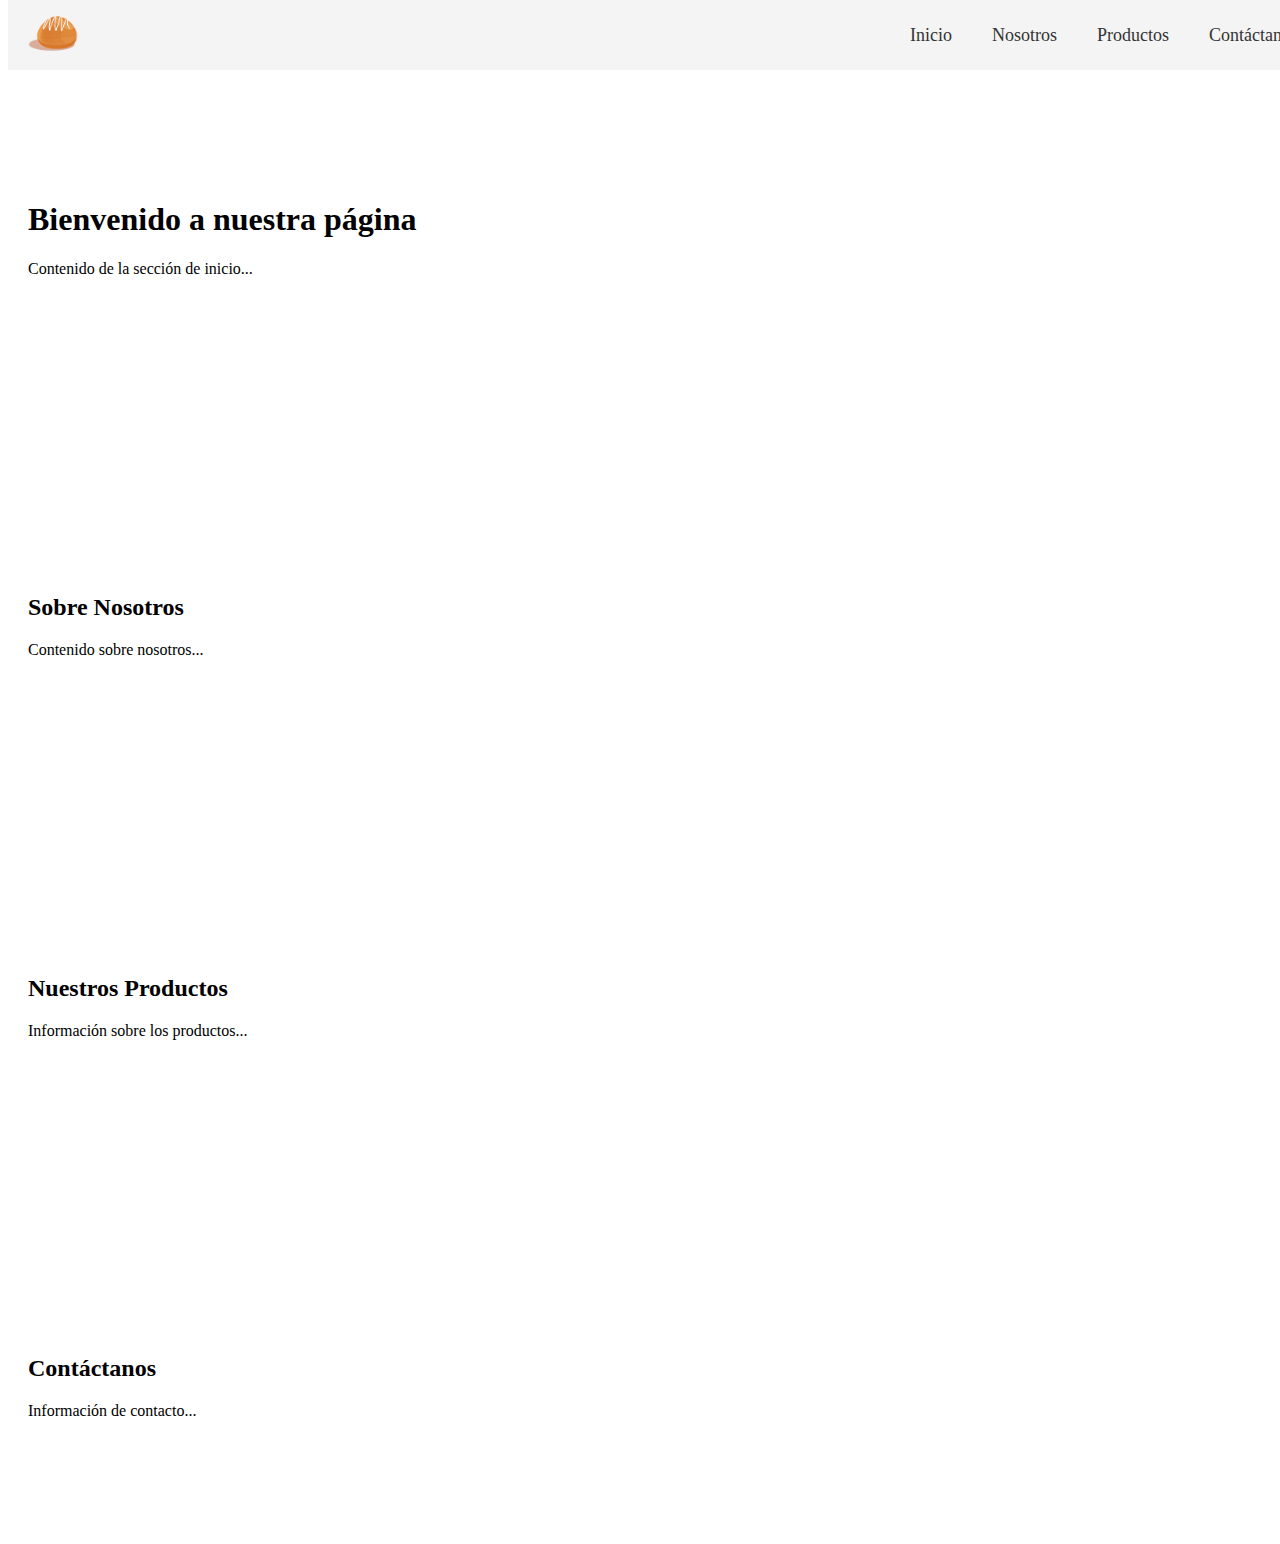
==== index.html @ 8a43a1db "Se empieza ha desarrollar la pagina" ====
<!DOCTYPE html>
<html lang="es">
<head>
    <meta charset="UTF-8">
    <meta name="viewport" content="width=device-width, initial-scale=1.0">
    <title>Pancolombia</title>
    <link rel="stylesheet" href="styles.css">
</head>

<body>
    <header>
        <img src="imagenes/Icono.png" alt="Icono de la página" class="icono">
        <nav>
            <ul class="menu">
                <li><a href="#inicio">Inicio</a></li>
                <li><a href="#nosotros">Nosotros</a></li>
                <li><a href="#productos">Productos</a></li>
                <li><a href="#contacto">Contáctanos</a></li>
            </ul>
        </nav>
    </header>
    
    <!-- Secciones de la página -->
    <section id="inicio">
        <h1>Bienvenido a nuestra página</h1>
        <p>Contenido de la sección de inicio...</p>
    </section>
    
    <section id="nosotros">
        <h2>Sobre Nosotros</h2>
        <p>Contenido sobre nosotros...</p>
    </section>
    
    <section id="productos">
        <h2>Nuestros Productos</h2>
        <p>Información sobre los productos...</p>
    </section>
    
    <section id="contacto">
        <h2>Contáctanos</h2>
        <p>Información de contacto...</p>
    </section>
    

</body>

</html>
---- styles.css ----
/* Estilos generales para el header */
header {
    display: flex;
    justify-content: space-between; /* Distribuye el icono a la izquierda y el menú a la derecha */
    align-items: center; /* Alinea verticalmente los elementos */
    padding: 10px 20px;
    background-color: #f4f4f4;
    position: fixed; /* Hace que el menú se quede fijo en la parte superior al hacer scroll */
    width: 100%;
    top: 0;
    z-index: 1000;
}

/* Estilo para la imagen del ícono */
.icono {
    width: 50px; /* Tamaño del ícono */
}

/* Estilos para el menú */
nav ul.menu {
    list-style: none; /* Elimina los puntos de la lista */
    margin: 0;
    padding: 0;
    display: flex;
    gap: 20px; /* Espacio entre los elementos del menú */
}

nav ul.menu li a {
    text-decoration: none; /* Quita el subrayado */
    color: #333;
    font-size: 18px;
    padding: 10px;
    transition: color 0.3s ease;
}

nav ul.menu li a:hover {
    color: #007BFF; /* Efecto hover */
}

/* Estilos para las secciones */
section {
    padding: 100px 20px; /* Ajusta el espacio de las secciones */
    margin-top: 80px; /* Evita que el contenido se superponga con el menú fijo */
}
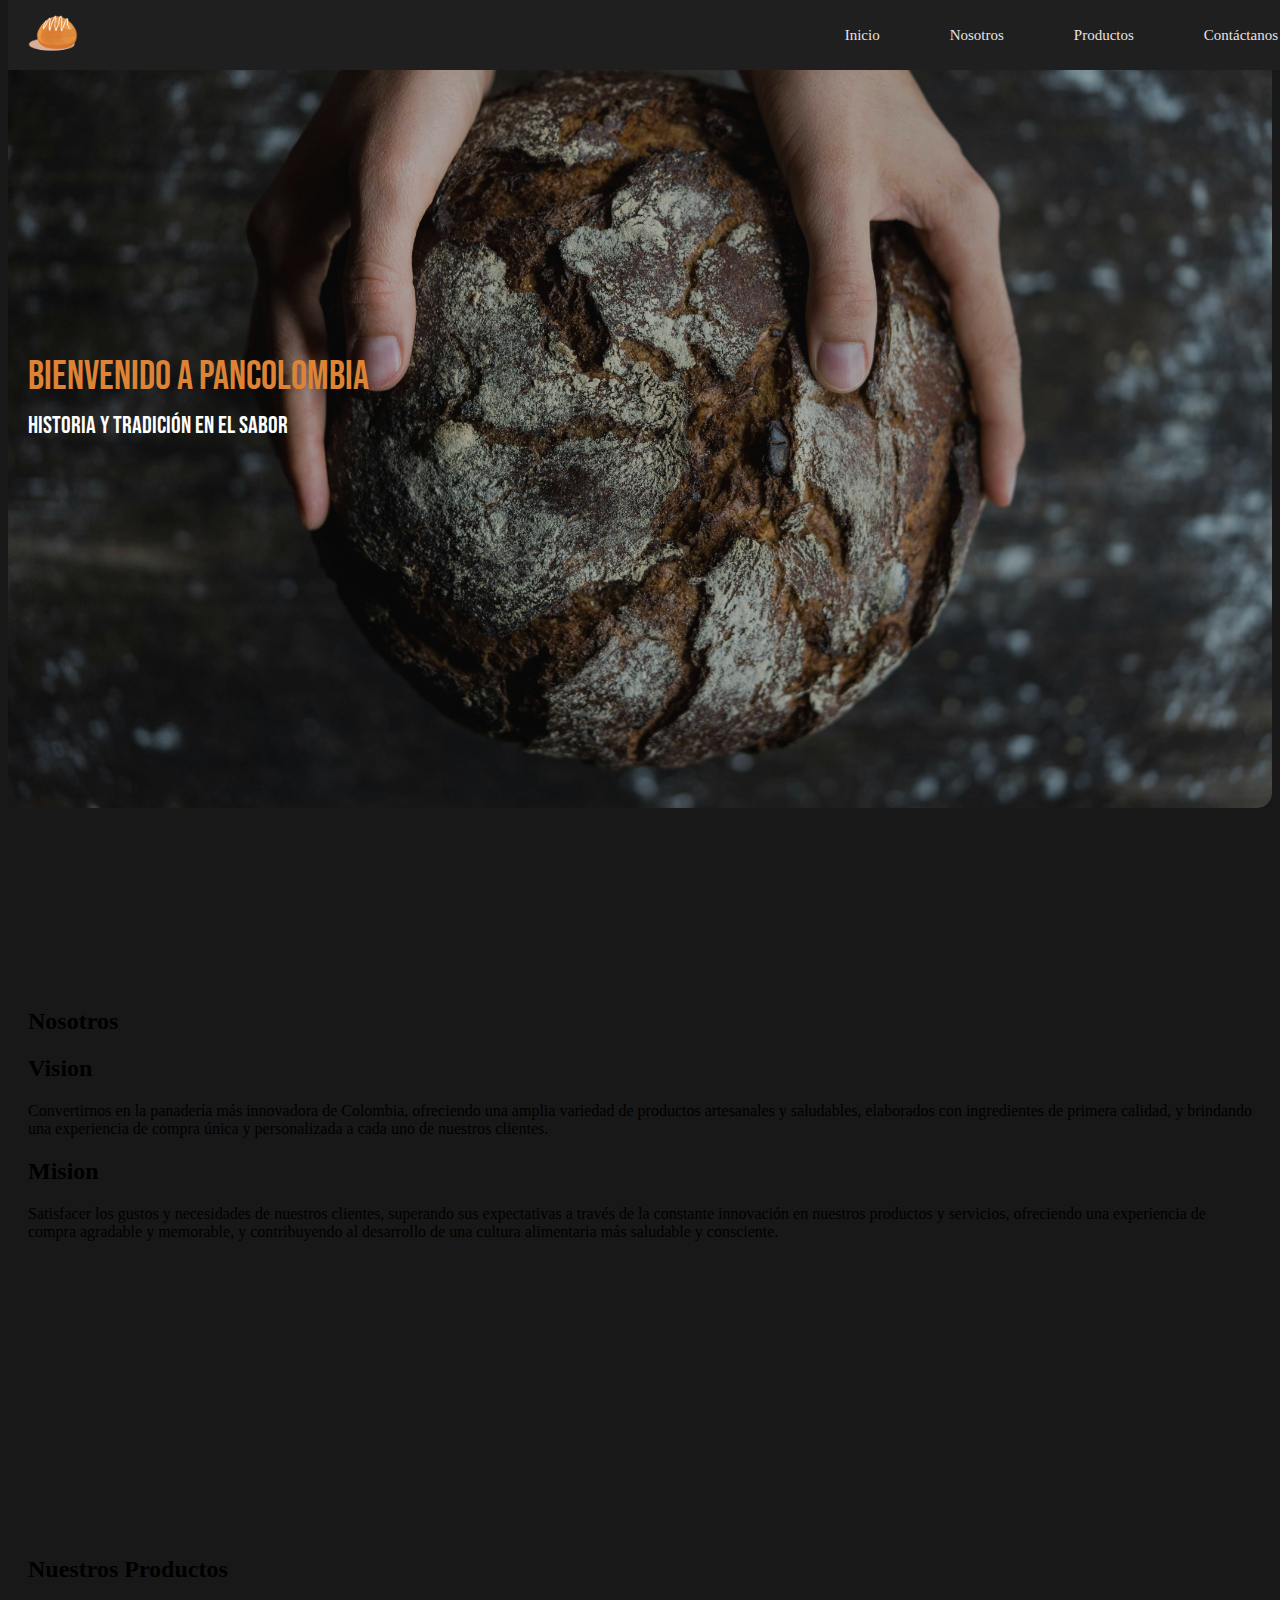
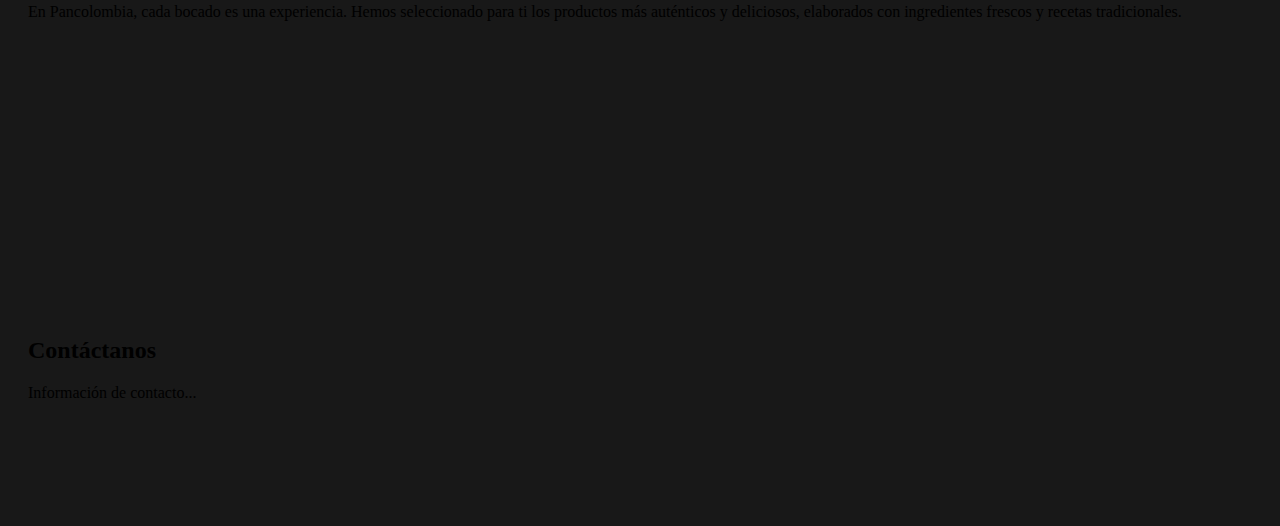
==== commit 99ec21fb: "Se realizan carga de imagen en la sección de inicio y se cambian fuentes" ====
--- a/index.html
+++ b/index.html
@@ -5,6 +5,9 @@
     <meta name="viewport" content="width=device-width, initial-scale=1.0">
     <title>Pancolombia</title>
     <link rel="stylesheet" href="styles.css">
+    <link rel="preconnect" href="https://fonts.googleapis.com">
+<link rel="preconnect" href="https://fonts.gstatic.com" crossorigin>
+<link href="https://fonts.googleapis.com/css2?family=Bebas+Neue&display=swap" rel="stylesheet">
 </head>
 
 <body>
@@ -21,19 +24,25 @@
     </header>
     
     <!-- Secciones de la página -->
-    <section id="inicio">
-        <h1>Bienvenido a nuestra página</h1>
-        <p>Contenido de la sección de inicio...</p>
-    </section>
-    
+    <div class="section-inicio">
+        <img id="inicio-img" src="imagenes/inicio.jpg" alt="Imagen de inicio">
+        <div class="content">
+          <h1 id="titulo">Bienvenido a Pancolombia</h1>
+          <p id="slogan">Historia y tradición en el sabor</p>
+        </div>
+      </div>
+            
     <section id="nosotros">
-        <h2>Sobre Nosotros</h2>
-        <p>Contenido sobre nosotros...</p>
+        <h2>Nosotros</h2>
+        <h2>Vision</h2>
+        <p>Convertirnos en la panadería más innovadora de Colombia, ofreciendo una amplia variedad de productos artesanales y saludables, elaborados con ingredientes de primera calidad, y brindando una experiencia de compra única y personalizada a cada uno de nuestros clientes.</p>
+        <h2>Mision</h2>
+        <p>Satisfacer los gustos y necesidades de nuestros clientes, superando sus expectativas a través de la constante innovación en nuestros productos y servicios, ofreciendo una experiencia de compra agradable y memorable, y contribuyendo al desarrollo de una cultura alimentaria más saludable y consciente.</p>
     </section>
     
     <section id="productos">
         <h2>Nuestros Productos</h2>
-        <p>Información sobre los productos...</p>
+        <p>En Pancolombia, cada bocado es una experiencia. Hemos seleccionado para ti los productos más auténticos y deliciosos, elaborados con ingredientes frescos y recetas tradicionales.</p>
     </section>
     
     <section id="contacto">
--- a/styles.css
+++ b/styles.css
@@ -1,10 +1,15 @@
+
+body{
+
+    background-color: #181818;
+}
 /* Estilos generales para el header */
 header {
     display: flex;
     justify-content: space-between; /* Distribuye el icono a la izquierda y el menú a la derecha */
     align-items: center; /* Alinea verticalmente los elementos */
     padding: 10px 20px;
-    background-color: #f4f4f4;
+    background-color:#1f1f1f;
     position: fixed; /* Hace que el menú se quede fijo en la parte superior al hacer scroll */
     width: 100%;
     top: 0;
@@ -22,19 +27,19 @@
     margin: 0;
     padding: 0;
     display: flex;
-    gap: 20px; /* Espacio entre los elementos del menú */
+    gap: 10px; /* Espacio entre los elementos del menú */
 }
 
 nav ul.menu li a {
     text-decoration: none; /* Quita el subrayado */
-    color: #333;
-    font-size: 18px;
-    padding: 10px;
+    color: #eae2e2;
+    font-size: 15px;
+    padding: 30px;
     transition: color 0.3s ease;
 }
 
 nav ul.menu li a:hover {
-    color: #007BFF; /* Efecto hover */
+    color: #888326; /* Efecto hover */
 }
 
 /* Estilos para las secciones */
@@ -42,3 +47,76 @@
     padding: 100px 20px; /* Ajusta el espacio de las secciones */
     margin-top: 80px; /* Evita que el contenido se superponga con el menú fijo */
 }
+/* Estilos para la sección de inicio */
+#inicio {
+    display: flex;
+    justify-content: space-between; /* Distribuye el texto a la izquierda y la imagen a la derecha */
+    align-items: center;
+    padding: 100px 20px;
+}
+
+#titulo {
+    font-size: 800px; /* Ajusta el tamaño de la fuente según tus preferencias */
+    font-weight: bold;
+    color: #dd8335; /* Color del título */
+    text-align: left; /* Alinea el título a la izquierda */
+    font-family: "Bebas Neue", sans-serif;
+    font-weight: 400;
+    font-style: normal;;
+}
+
+#slogan {
+    font-size: 50px;
+    color: #fff; /* Color blanco para el eslogan */
+    text-align: left;
+    font-family: "Bebas Neue", sans-serif;
+    font-weight: 400;
+    font-style: normal;;
+}
+
+/* Estilos para la sección que contiene la imagen y el contenido */
+.section-inicio {
+    position: relative; /* Para que los hijos se posicionen relativos a esta sección */
+    width: 100%;
+    height: 800px; /* Ajusta según el tamaño deseado */
+    overflow: hidden; /* Para que nada se salga del contenedor */
+  }
+  
+  /* Estilos para la imagen */
+  #inicio-img {
+    position: absolute; /* La imagen se posiciona de forma absoluta dentro del contenedor */
+    top: 0;
+    left: 0;
+    width: 100%;
+    height: 100%; /* La imagen cubre toda la altura de la sección */
+    object-fit: cover; /* Hace que la imagen cubra todo el área sin distorsionarse */
+    z-index: 1; /* La imagen queda detrás del contenido */
+    opacity: 0.7; /* Opción para hacer la imagen semi-transparente */
+    border-radius: 15px; /* Bordes redondeados, ajusta el valor según lo necesites */
+    box-shadow: 0 4px 8px rgba(24, 24, 24, 0.5); /* Sombra con color #181818 */
+  }
+  
+  /* Estilos para el contenido encima de la imagen */
+  .content {
+    position: absolute; /* Se posiciona de manera absoluta dentro de la sección */
+    top: 50%; /* Centra el contenido verticalmente */
+    left: 20px; /* Alinea el contenido a la izquierda */
+    transform: translateY(-50%); /* Ajusta la posición para centrar verticalmente */
+    z-index: 2; /* Asegura que el contenido esté encima de la imagen */
+    color: white; /* Color del texto para que contraste con la imagen */
+    text-align: left; /* Alinea el texto a la izquierda */
+  }
+  
+  /* Estilos para el título */
+  #titulo {
+    font-size: 2.5em; /* Tamaño del título */
+    margin: 0;
+  }
+  
+  /* Estilos para el eslogan */
+  #slogan {
+    font-size: 1.5em; /* Tamaño del eslogan */
+    margin-top: 10px;
+  }
+    
+  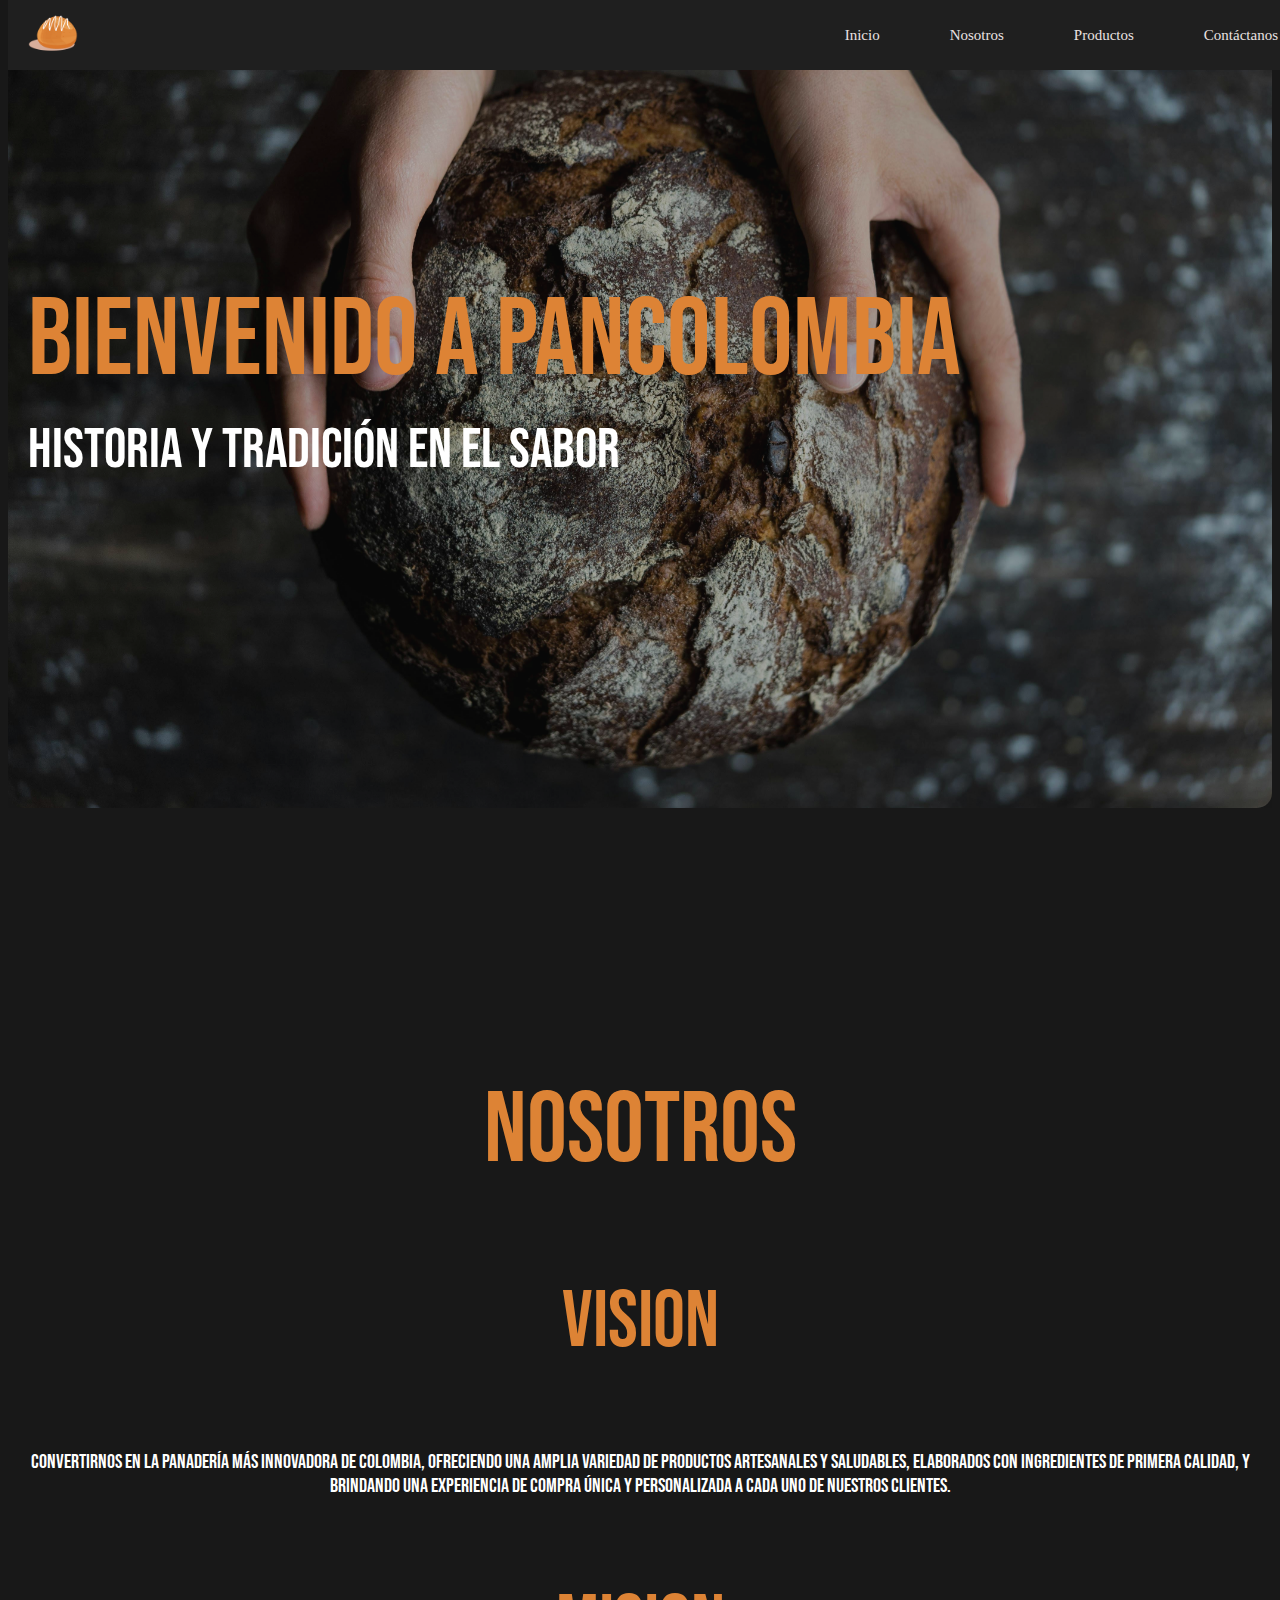
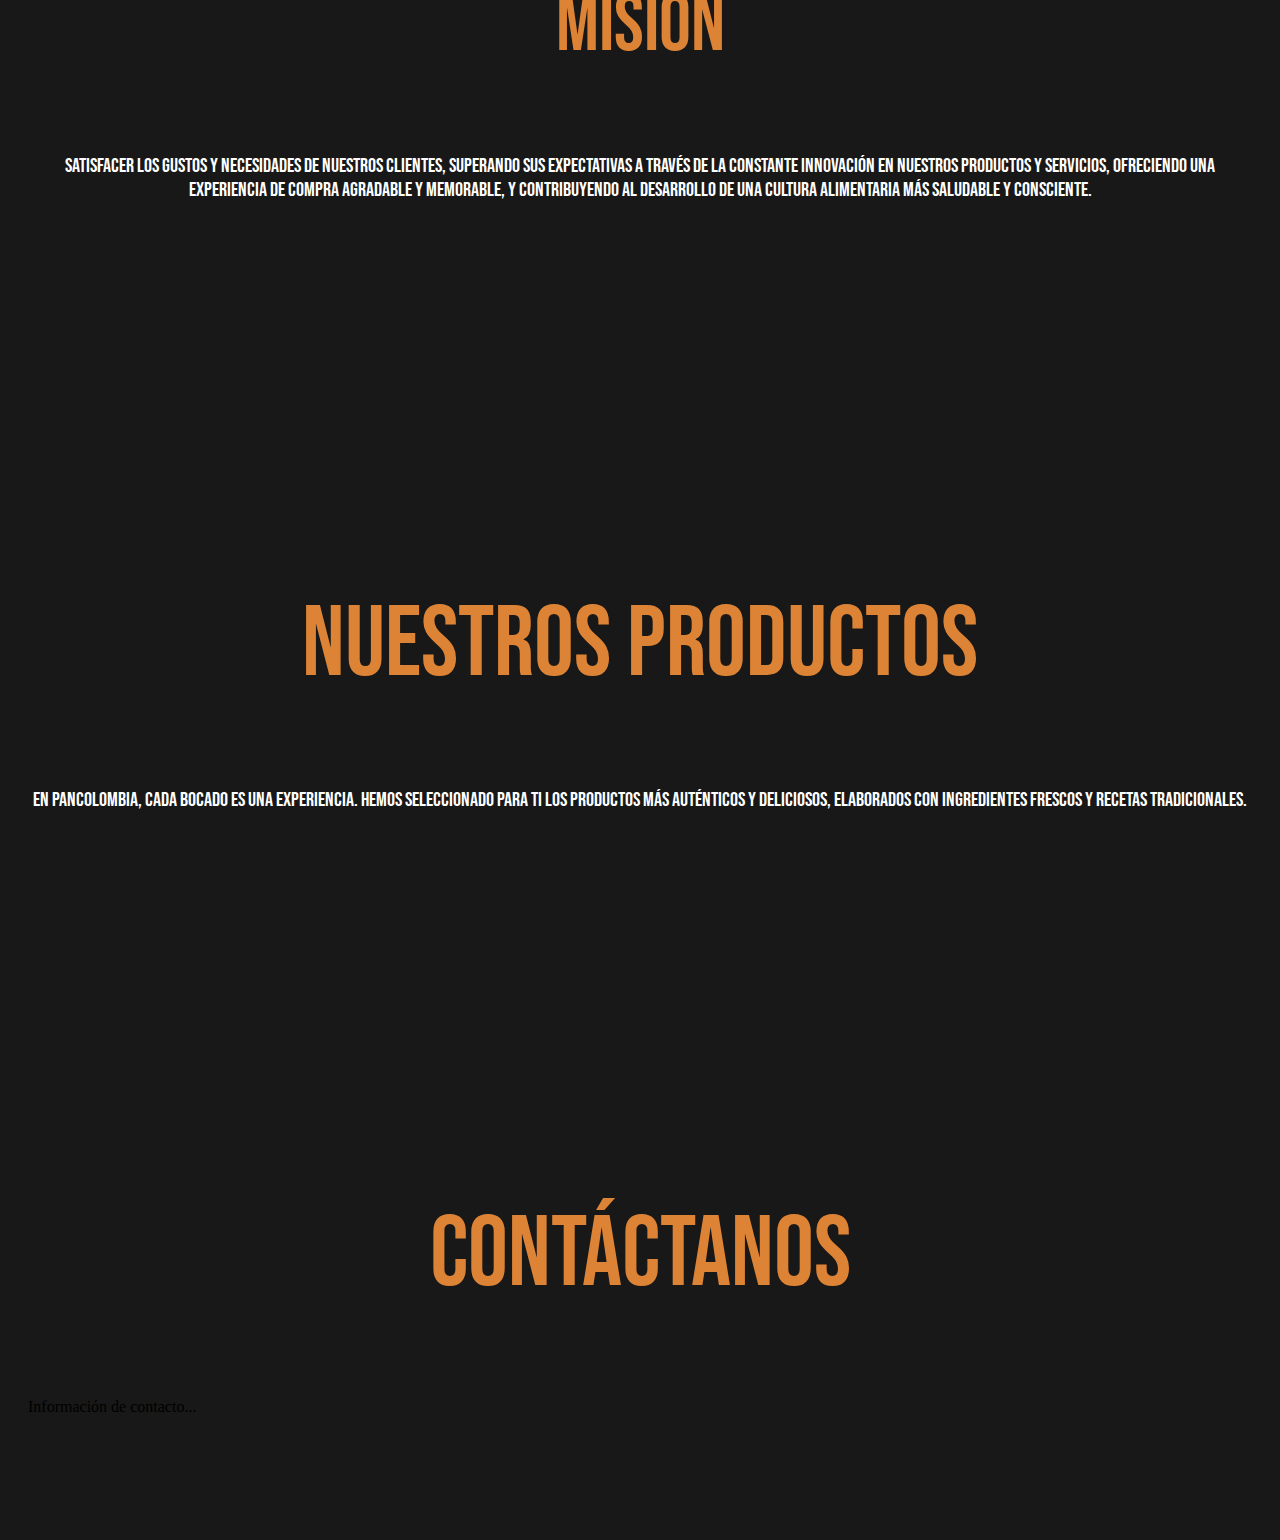
==== commit 71160f45: "Se realiza ajuste de parrafos y tutulos, se adiciona diseños de los mismos centrando y dando color a" ====
--- a/index.html
+++ b/index.html
@@ -33,20 +33,20 @@
       </div>
             
     <section id="nosotros">
-        <h2>Nosotros</h2>
-        <h2>Vision</h2>
-        <p>Convertirnos en la panadería más innovadora de Colombia, ofreciendo una amplia variedad de productos artesanales y saludables, elaborados con ingredientes de primera calidad, y brindando una experiencia de compra única y personalizada a cada uno de nuestros clientes.</p>
-        <h2>Mision</h2>
-        <p>Satisfacer los gustos y necesidades de nuestros clientes, superando sus expectativas a través de la constante innovación en nuestros productos y servicios, ofreciendo una experiencia de compra agradable y memorable, y contribuyendo al desarrollo de una cultura alimentaria más saludable y consciente.</p>
+        <h2 id="tnos">Nosotros</h2>
+        <h3 id="vision">Vision</h3>
+        <p id="pvis">Convertirnos en la panadería más innovadora de Colombia, ofreciendo una amplia variedad de productos artesanales y saludables, elaborados con ingredientes de primera calidad, y brindando una experiencia de compra única y personalizada a cada uno de nuestros clientes.</p>
+        <h3 id="mision">Mision</h3>
+        <p id="pmis">Satisfacer los gustos y necesidades de nuestros clientes, superando sus expectativas a través de la constante innovación en nuestros productos y servicios, ofreciendo una experiencia de compra agradable y memorable, y contribuyendo al desarrollo de una cultura alimentaria más saludable y consciente.</p>
     </section>
     
     <section id="productos">
-        <h2>Nuestros Productos</h2>
-        <p>En Pancolombia, cada bocado es una experiencia. Hemos seleccionado para ti los productos más auténticos y deliciosos, elaborados con ingredientes frescos y recetas tradicionales.</p>
+        <h2 id="nuestros">Nuestros Productos</h2>
+        <p id="pnues">En Pancolombia, cada bocado es una experiencia. Hemos seleccionado para ti los productos más auténticos y deliciosos, elaborados con ingredientes frescos y recetas tradicionales.</p>
     </section>
     
     <section id="contacto">
-        <h2>Contáctanos</h2>
+        <h2 id="con">Contáctanos</h2>
         <p>Información de contacto...</p>
     </section>
     
--- a/styles.css
+++ b/styles.css
@@ -56,7 +56,7 @@
 }
 
 #titulo {
-    font-size: 800px; /* Ajusta el tamaño de la fuente según tus preferencias */
+    font-size: 400px; /* Ajusta el tamaño de la fuente según tus preferencias */
     font-weight: bold;
     color: #dd8335; /* Color del título */
     text-align: left; /* Alinea el título a la izquierda */
@@ -109,14 +109,91 @@
   
   /* Estilos para el título */
   #titulo {
-    font-size: 2.5em; /* Tamaño del título */
+    font-size: 6.8em; /* Tamaño del título */
     margin: 0;
   }
   
   /* Estilos para el eslogan */
   #slogan {
-    font-size: 1.5em; /* Tamaño del eslogan */
+    font-size: 3.5em; /* Tamaño del eslogan */
     margin-top: 10px;
   }
     
-  +  #tnos {
+    font-size: 100px; /* Ajusta el tamaño de la fuente según tus preferencias */
+    font-weight: bold;
+    color: #dd8335; /* Color del título */
+    text-align: center; /* Alinea el título a la izquierda */
+    font-family: "Bebas Neue", sans-serif;
+    font-weight: 400;
+    font-style: normal;}
+
+    #vision {
+    font-size: 80px; /* Ajusta el tamaño de la fuente según tus preferencias */
+    font-weight: bold;
+    color: #dd8335; /* Color del título */
+    text-align: center; /* Alinea el título a la izquierda */
+    font-family: "Bebas Neue", sans-serif;
+    font-weight: 400;
+    font-style: normal;
+    }
+
+    #pvis {
+    font-size: 20px; /* Ajusta el tamaño de la fuente según tus preferencias */
+    font-weight: bold;
+    color: #ffffff; /* Color del título */
+    text-align: center; /* Alinea el título a la izquierda */
+    font-family: "Bebas Neue", sans-serif;
+    font-weight: 400;
+    font-style: normal;
+    }
+
+    #pmis {
+    font-size: 20px; /* Ajusta el tamaño de la fuente según tus preferencias */
+    font-weight: bold;
+    color: #ffffff; /* Color del título */
+    text-align: center; /* Alinea el título a la izquierda */
+    font-family: "Bebas Neue", sans-serif;
+    font-weight: 400;
+    font-style: normal;
+    }
+
+     #mision {
+    font-size: 80px; /* Ajusta el tamaño de la fuente según tus preferencias */
+    font-weight: bold;
+    color: #dd8335; /* Color del título */
+    text-align: center; /* Alinea el título a la izquierda */
+    font-family: "Bebas Neue", sans-serif;
+    font-weight: 400;
+    font-style: normal;
+     }
+
+     #nuestros {
+    font-size: 100px; /* Ajusta el tamaño de la fuente según tus preferencias */
+    font-weight: bold;
+    color: #dd8335; /* Color del título */
+    text-align: center; /* Alinea el título a la izquierda */
+    font-family: "Bebas Neue", sans-serif;
+    font-weight: 400;
+    font-style: normal;
+     }
+
+    #pnues {
+    font-size: 20px; /* Ajusta el tamaño de la fuente según tus preferencias */
+    font-weight: bold;
+    color: #ffffff; /* Color del título */
+    text-align: center; /* Alinea el título a la izquierda */
+    font-family: "Bebas Neue", sans-serif;
+    font-weight: 400;
+    font-style: normal;
+    }
+
+    #con {
+    font-size: 100px; /* Ajusta el tamaño de la fuente según tus preferencias */
+    font-weight: bold;
+    color: #dd8335; /* Color del título */
+    text-align: center; /* Alinea el título a la izquierda */
+    font-family: "Bebas Neue", sans-serif;
+    font-weight: 400;
+    font-style: normal;
+    }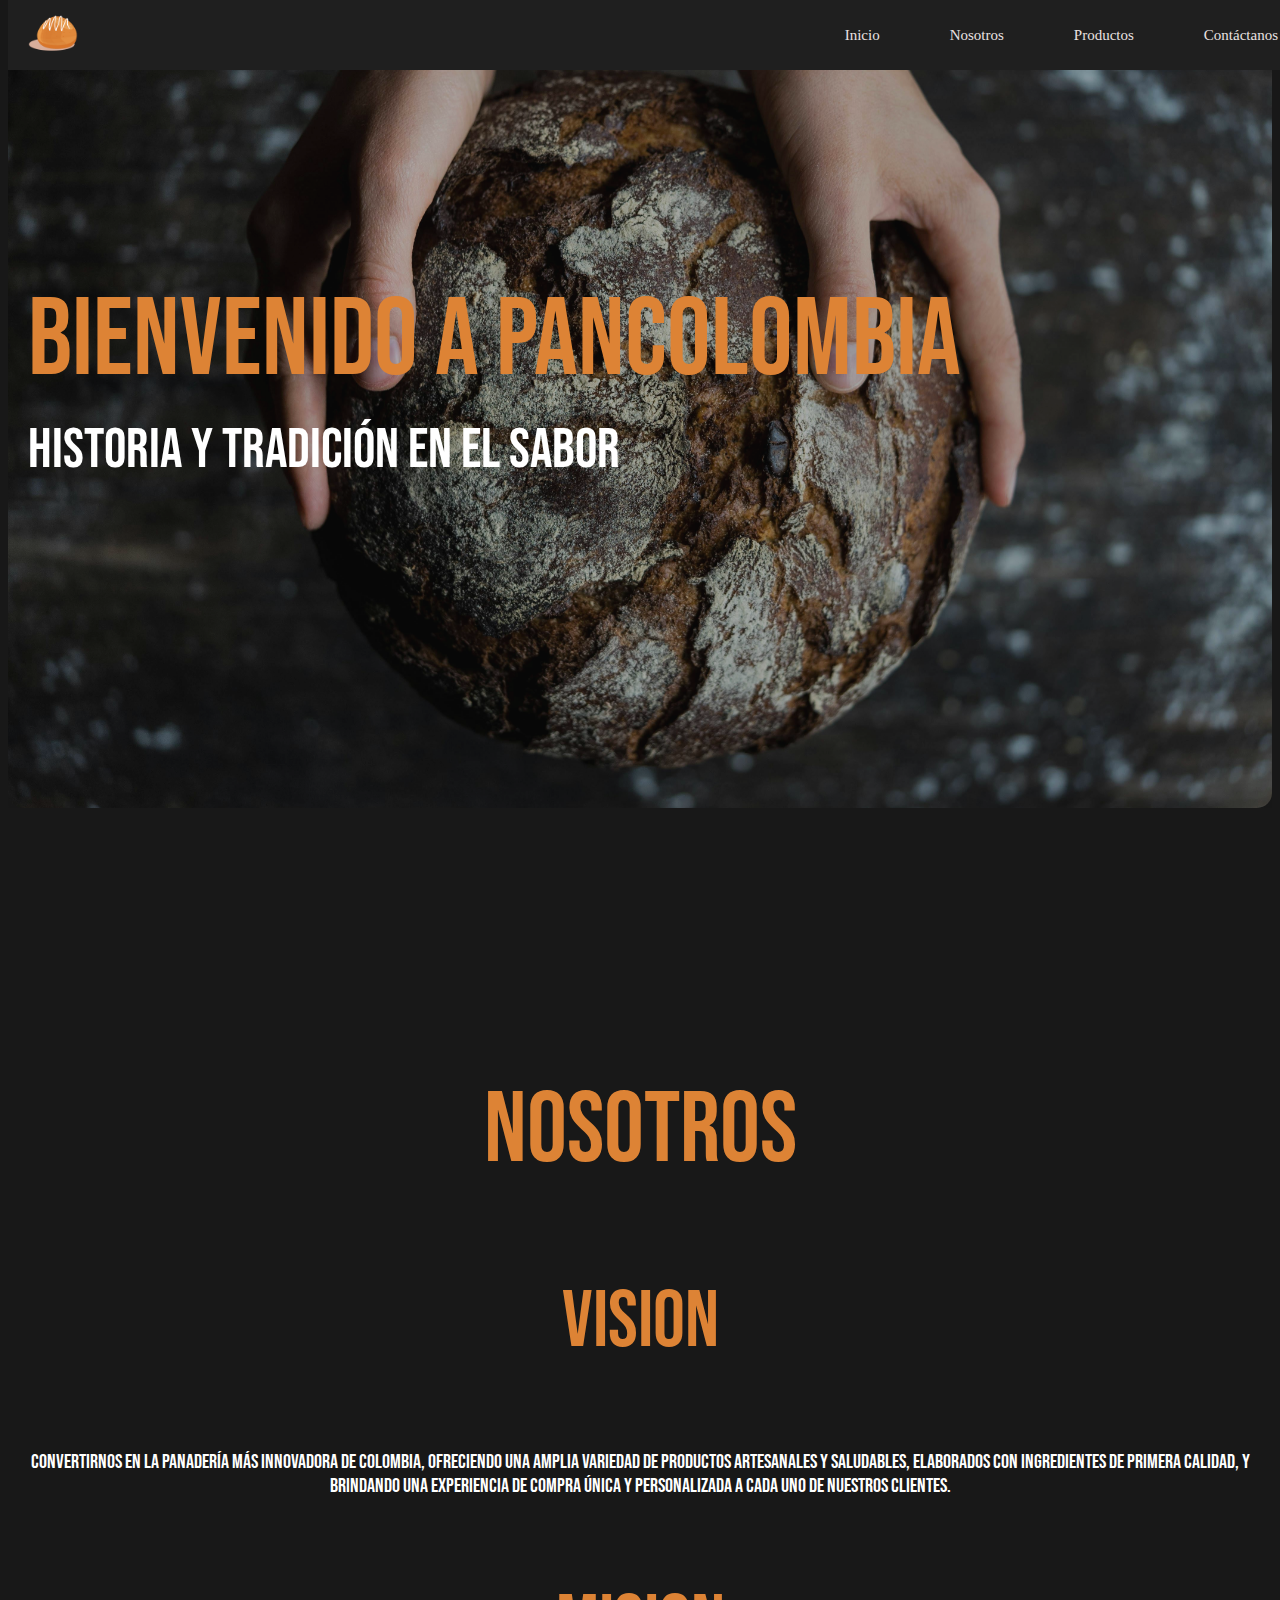
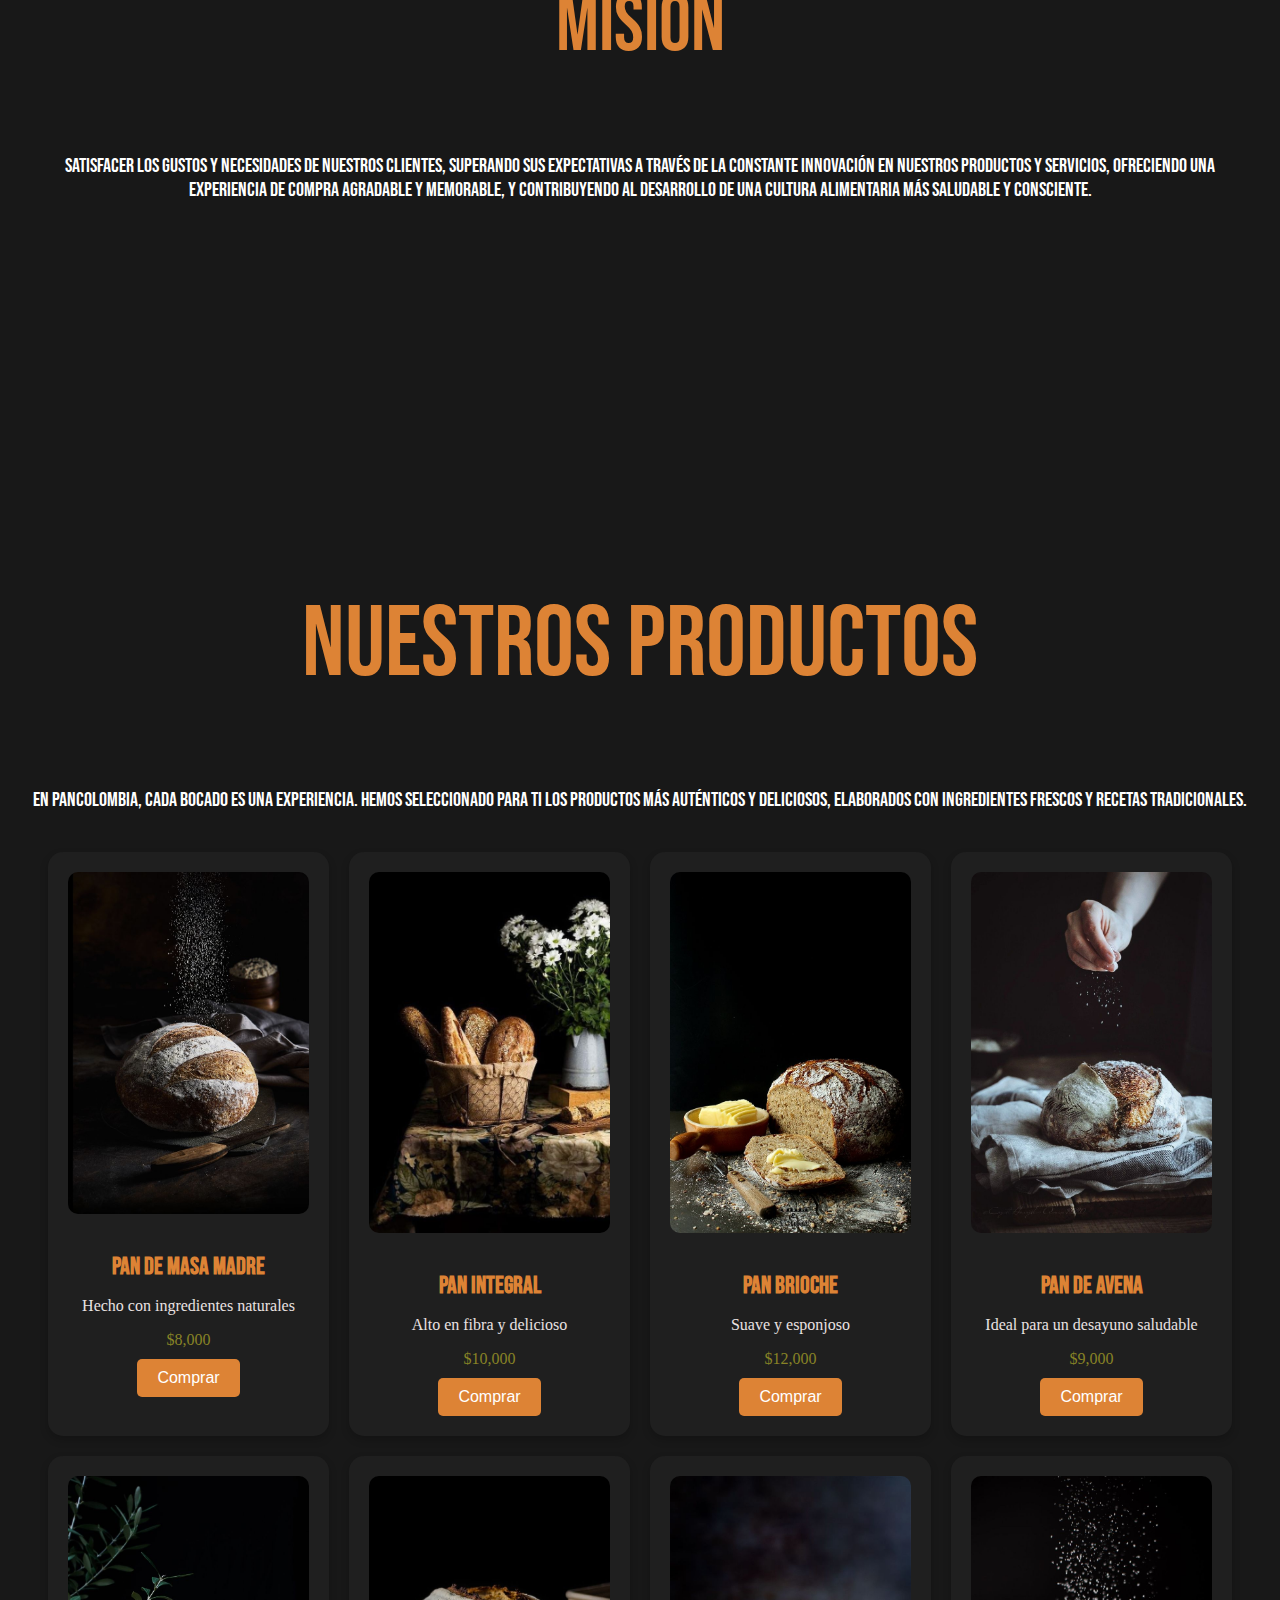
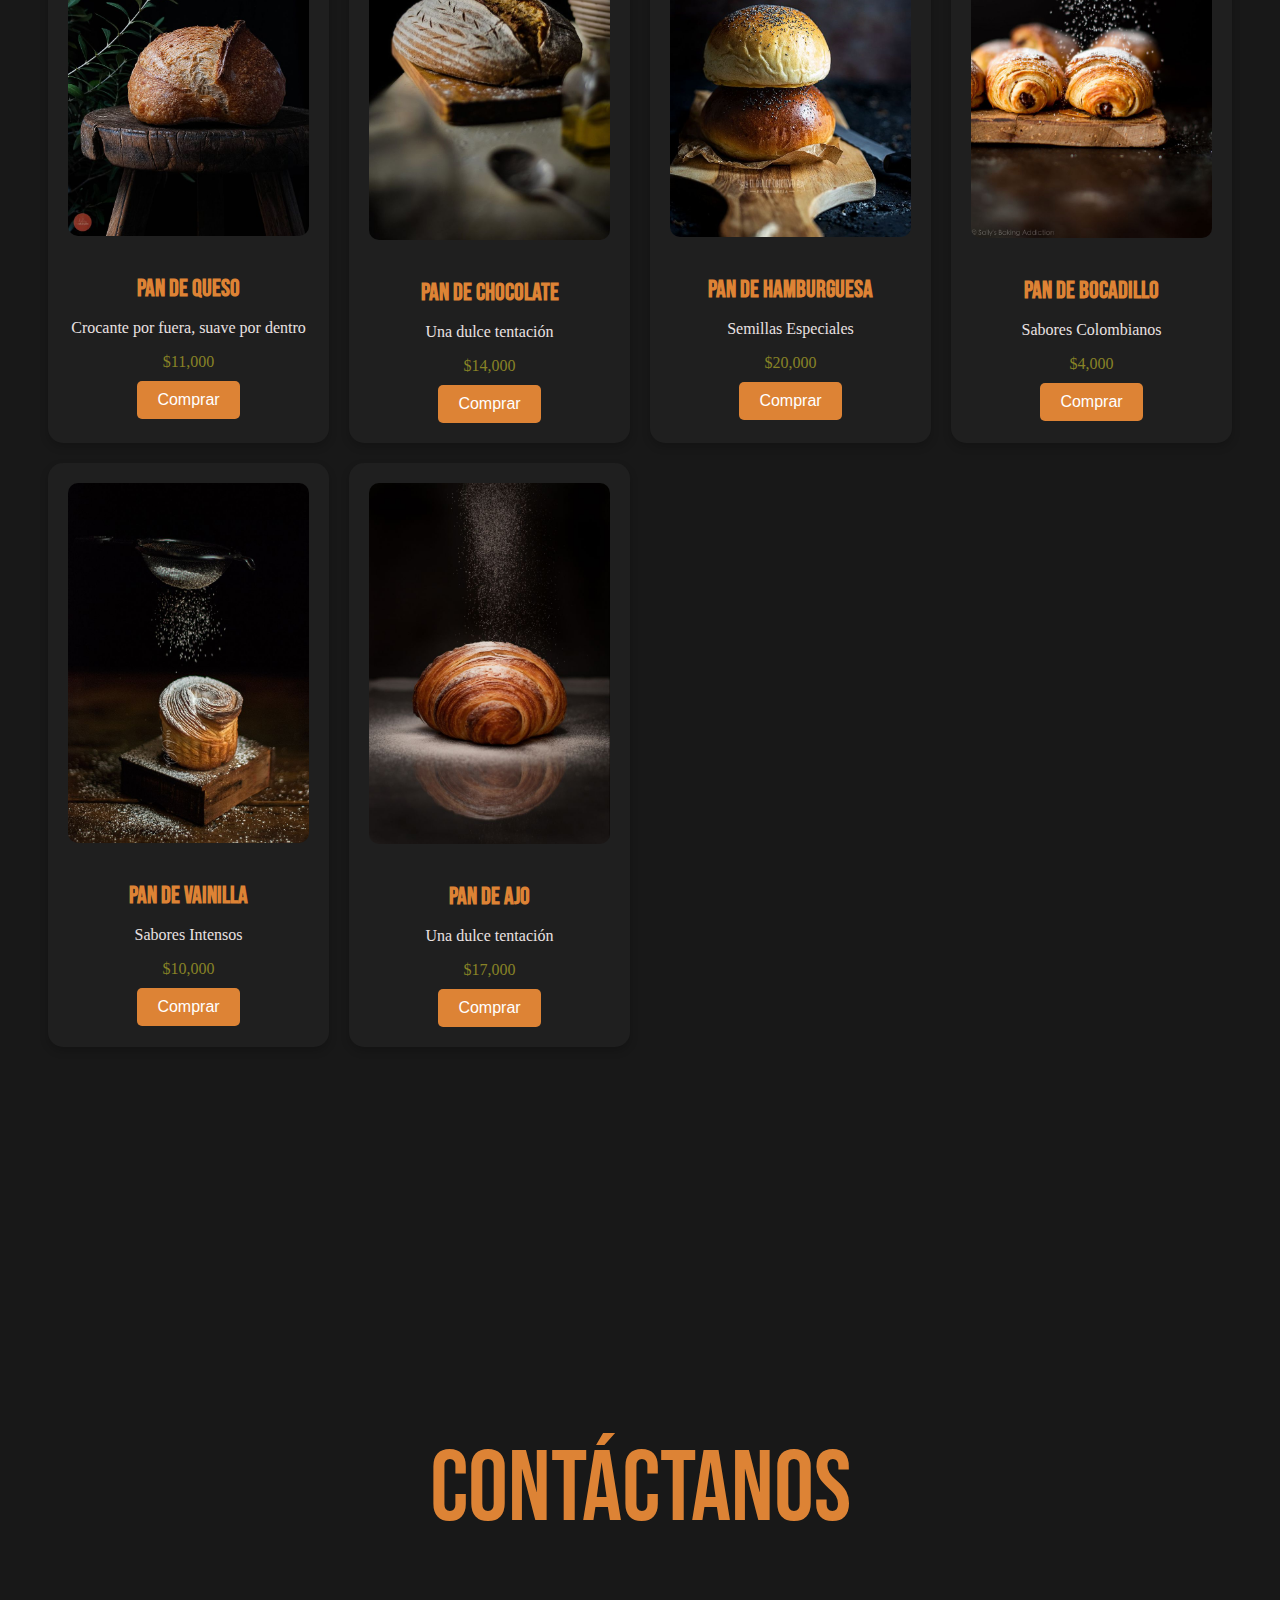
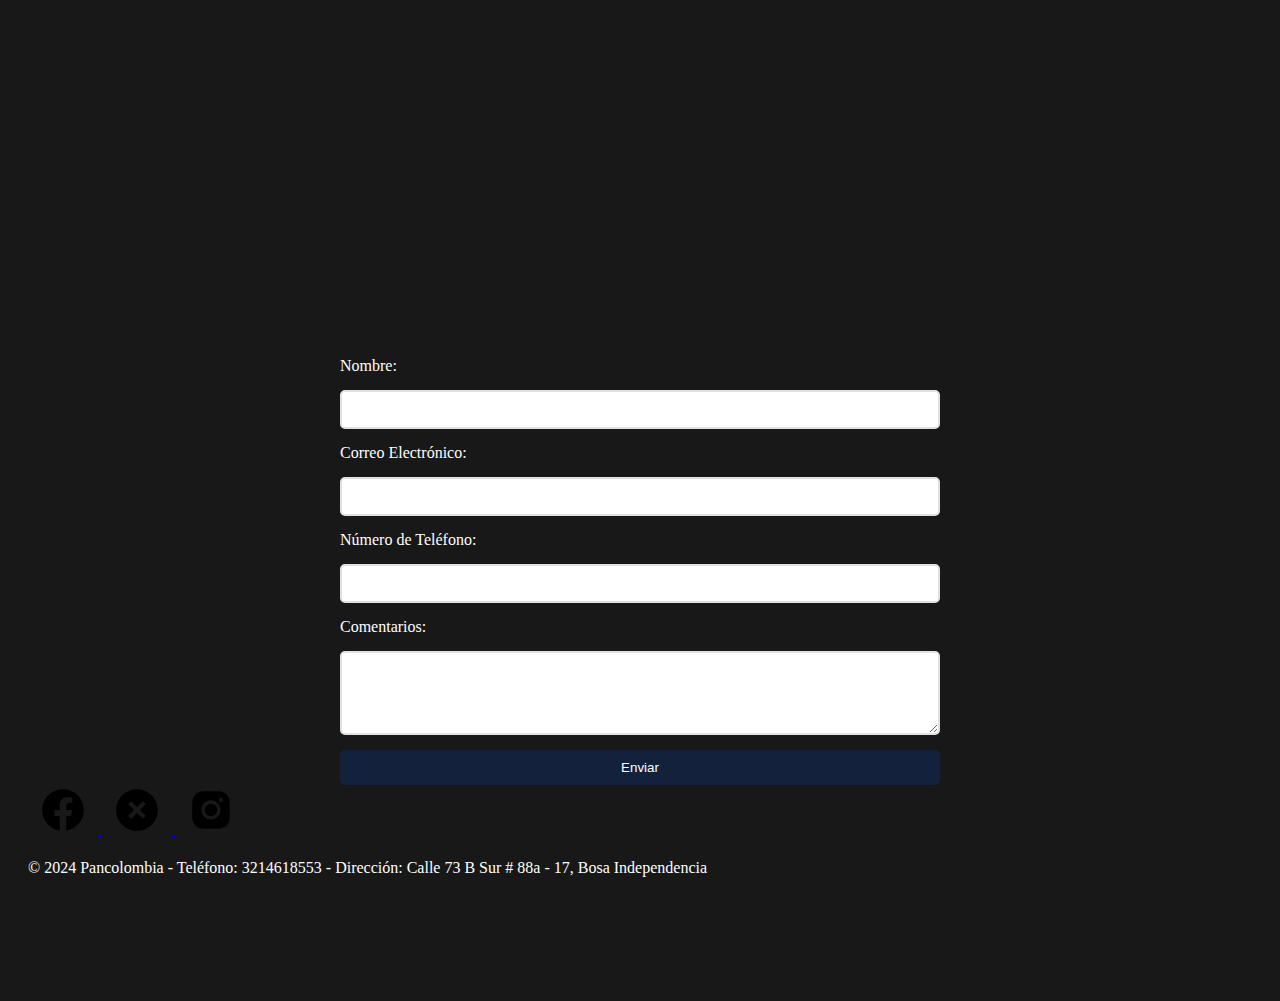
==== commit 0a34cebd: "Carga final del trabajo, ajustes y diseño completados" ====
--- a/index.html
+++ b/index.html
@@ -43,14 +43,135 @@
     <section id="productos">
         <h2 id="nuestros">Nuestros Productos</h2>
         <p id="pnues">En Pancolombia, cada bocado es una experiencia. Hemos seleccionado para ti los productos más auténticos y deliciosos, elaborados con ingredientes frescos y recetas tradicionales.</p>
-    </section>
     
-    <section id="contacto">
-        <h2 id="con">Contáctanos</h2>
-        <p>Información de contacto...</p>
+        <div class="product-grid">
+        <div class="card">
+            <img src="imagenes/pan2.jpeg" alt="Producto 1">
+            <h3>Pan de Masa Madre</h3>
+            <p>Hecho con ingredientes naturales</p>
+            <p class="price">$8,000</p>
+            <button class="buy-button">Comprar</button>
+        </div>
+        <div class="card">
+            <img src="imagenes/pan1.jpeg" alt="Producto 2">
+            <h3>Pan Integral</h3>
+            <p>Alto en fibra y delicioso</p>
+            <p class="price">$10,000</p>
+            <button class="buy-button">Comprar</button>
+        </div>
+        <div class="card">
+            <img src="imagenes/pan3.jpeg" alt="Producto 3">
+            <h3>Pan Brioche</h3>
+            <p>Suave y esponjoso</p>
+            <p class="price">$12,000</p>
+            <button class="buy-button">Comprar</button>
+        </div>
+        <div class="card">
+            <img src="imagenes/pan4.jpeg" alt="Producto 4">
+            <h3>Pan de Avena</h3>
+            <p>Ideal para un desayuno saludable</p>
+            <p class="price">$9,000</p>
+            <button class="buy-button">Comprar</button>
+        </div>
+        <div class="card">
+            <img src="imagenes/pan5.jpeg" alt="Producto 5">
+            <h3>Pan de Queso</h3>
+            <p>Crocante por fuera, suave por dentro</p>
+            <p class="price">$11,000</p>
+            <button class="buy-button">Comprar</button>
+        </div>
+        <div class="card">
+            <img src="imagenes/pan6.jpeg" alt="Producto 6">
+            <h3>Pan de Chocolate</h3>
+            <p>Una dulce tentación</p>
+            <p class="price">$14,000</p>
+            <button class="buy-button">Comprar</button>
+        </div>
+        <div class="card">
+            <img src="imagenes/p7.jpeg" alt="Producto 7">
+            <h3>Pan de Hamburguesa</h3>
+            <p>Semillas Especiales</p>
+            <p class="price">$20,000</p>
+            <button class="buy-button">Comprar</button>
+        </div>
+        <div class="card">
+            <img src="imagenes/p8.jpeg" alt="Producto 8">
+            <h3>Pan de Bocadillo</h3>
+            <p>Sabores Colombianos</p>
+            <p class="price">$4,000</p>
+            <button class="buy-button">Comprar</button>
+        </div>
+        <div class="card">
+            <img src="imagenes/p9.jpeg" alt="Producto 9">
+            <h3>Pan de Vainilla</h3>
+            <p>Sabores Intensos</p>
+            <p class="price">$10,000</p>
+            <button class="buy-button">Comprar</button>
+        </div>
+        <div class="card">
+            <img src="imagenes/p10.jpeg" alt="Producto 10">
+            <h3>Pan de Ajo</h3>
+            <p>Una dulce tentación</p>
+            <p class="price">$17,000</p>
+            <button class="buy-button">Comprar</button>
+        </div>
+    </div>
+    
     </section>
     
 
+    <section id="contacto">
+        <h2 id="con">Contáctanos</h2>
+         <!-- Google Maps -->
+  <div class="map-container">
+    <iframe src="https://www.google.com/maps/embed?pb=!1m18!1m12!1m3!1d3976.9876119868146!2d-74.18435302531044!3d4.628900796629028!2m3!1f0!2f0!3f0!3m2!1i1024!2i768!4f13.1!3m3!1m2!1s0x8e3f9924b0de8ff7%3A0x4e4dd86a1d9b5c8a!2sCalle%2073B%20Sur%20%2388a-17%2C%20Bogot%C3%A1%2C%20Bosa!5e0!3m2!1ses!2sco!4v1696098498839!5m2!1ses!2sco" 
+            width="100%" 
+            height="300" 
+            style="border:0;" 
+            allowfullscreen="" 
+            loading="lazy">
+    </iframe>
+  </div>
+  
+  <!-- Formulario de contacto -->
+  <div class="formulario-container">
+    <form action="#" method="post">
+      <label for="nombre">Nombre:</label>
+      <input type="text" id="nombre" name="nombre" required>
+
+      <label for="correo">Correo Electrónico:</label>
+      <input type="email" id="correo" name="correo" required>
+
+      <label for="telefono">Número de Teléfono:</label>
+      <input type="tel" id="telefono" name="telefono" required>
+
+      <label for="comentarios">Comentarios:</label>
+      <textarea id="comentarios" name="comentarios" rows="4" required></textarea>
+
+      <button type="submit">Enviar</button>
+    </form>
+  </div>
+  
+  <!-- Redes Sociales -->
+  <div class="redes-sociales">
+    <a href="https://www.facebook.com" target="_blank">
+      <img src="imagenes/f.svg" alt="Facebook">
+    </a>
+    <a href="https://www.x.com" target="_blank">
+      <img src="imagenes/x.svg" alt="X (Twitter)">
+    </a>
+    <a href="https://www.instagram.com" target="_blank">
+      <img src="imagenes/i.svg" alt="Instagram">
+    </a>
+  </div>
+  
+  <!-- Información de contacto -->
+  <div class="informacion-contacto">
+    <p>&copy; 2024 Pancolombia - Teléfono: 3214618553 - Dirección: Calle 73 B Sur # 88a - 17, Bosa Independencia</p>
+  </div>
+    </section>
+    
+    <script src="script.js"></script>
 </body>
 
 </html>--- a/styles.css
+++ b/styles.css
@@ -196,4 +196,123 @@
     font-family: "Bebas Neue", sans-serif;
     font-weight: 400;
     font-style: normal;
-    }+    }
+
+    /* Estilos para el contenedor de la cuadrícula */
+.product-grid {
+    display: grid;
+    grid-template-columns: repeat(auto-fit, minmax(250px, 1fr)); /* Hace que las tarjetas se ajusten automáticamente */
+    gap: 20px;
+    padding: 20px;
+}
+
+/* Estilos para cada tarjeta (card) */
+.card {
+    background-color: #1f1f1f; /* Color de fondo de las tarjetas */
+    padding: 20px;
+    border-radius: 15px;
+    box-shadow: 0 4px 8px rgba(0, 0, 0, 0.2); /* Sombra para darle profundidad */
+    text-align: center; /* Centra el contenido */
+    color: #eae2e2; /* Color del texto */
+}
+
+/* Estilos para la imagen del producto */
+.card img {
+    width: 100%; /* Imagen ocupa todo el ancho de la tarjeta */
+    border-radius: 10px;
+    margin-bottom: 10px;
+}
+
+/* Estilos para el título del producto */
+.card h3 {
+    font-size: 24px;
+    color: #dd8335;
+    margin-bottom: 10px;
+    font-family: "Bebas Neue", sans-serif;
+}
+
+/* Estilos para la descripción */
+.card p {
+    font-size: 16px;
+    margin-bottom: 10px;
+}
+
+/* Estilos para el precio */
+.price {
+    font-size: 20px;
+    color: #888326; /* Color dorado para resaltar el precio */
+    margin-bottom: 15px;
+}
+
+/* Estilos para el botón de comprar */
+.buy-button {
+    background-color: #dd8335; /* Color del botón */
+    color: white;
+    border: none;
+    padding: 10px 20px;
+    font-size: 16px;
+    border-radius: 5px;
+    cursor: pointer;
+    transition: background-color 0.3s ease;
+}
+
+.buy-button:hover {
+    background-color: #888326; /* Cambia el color al hacer hover */
+}
+
+.contacto-seccion {
+    background-color: #fca311; /* Color naranja */
+    padding: 40px;
+    text-align: center;
+  }
+  
+  .contacto-seccion h2 {
+    color: white;
+    font-size: 36px;
+    margin-bottom: 20px;
+  }
+  
+  .map-container {
+    margin-bottom: 20px;
+  }
+  
+  .formulario-container form {
+    display: flex;
+    flex-direction: column;
+    gap: 15px;
+    max-width: 600px;
+    margin: 0 auto;
+    color: #ffffff
+  }
+  
+  .formulario-container input, 
+  .formulario-container textarea {
+    padding: 10px;
+    border: 2px solid #e1e1e1;
+    border-radius: 5px;
+  }
+  
+  .formulario-container button {
+    padding: 10px;
+    background-color: #14213d;
+    color: white;
+    border: none;
+    border-radius: 5px;
+    cursor: pointer;
+  }
+  
+  .formulario-container button:hover {
+    background-color: #fca311;
+    color: #14213d;
+  }
+  
+  .redes-sociales a img {
+    width: 50px;
+    margin: 0 10px;
+  }
+  
+  .informacion-contacto {
+    margin-top: 20px;
+    color: white;
+  }
+  